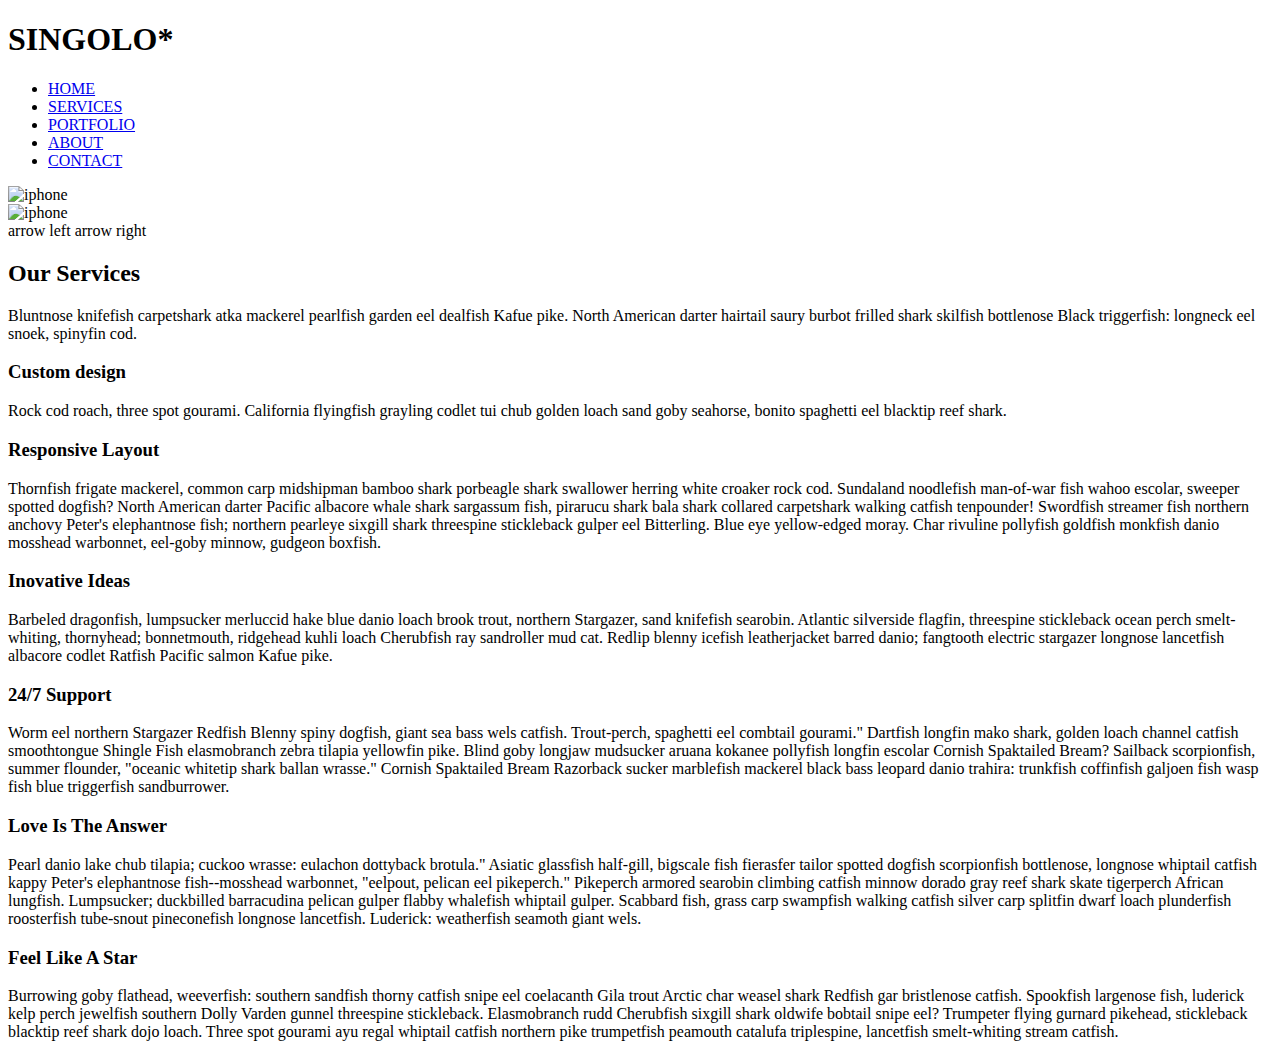
==== singolo1.html @ f9d844e8 "feat: create singolo1 html structure" ====
<!DOCTYPE html>
<html lang="en">
<head>
    <meta charset="UTF-8">
    <meta name="viewport" content="width=device-width, initial-scale=1.0">
    <title>singolo1</title>
</head>
<body>
        <header class="header">
            <div class="wrapper header__wrapper">
                <div class="logo">
                 <h1>SINGOLO<span>*</span></h1>
                </div>
             <nav class="header__navigation">
                  <ul class="navigation">
                     <li><a href="#">HOME</a></li>
                     <li><a href="#">SERVICES</a></li>
                     <li><a href="#">PORTFOLIO</a></li>
                     <li><a href="#">ABOUT</a></li>
                     <li><a href="#">CONTACT</a></li>
                  </ul>
             </nav>
            </div>
        </header>
        <div class="slider">
            <div class="wrapper slider__wrapper">
                <div class="iphone-horizontal">
                    <img src="assets\images\iPhone.png" alt="iphone" width="215px" height="458px">
                </div>
                <div class="iphone-vertical">
                    <img src="assets\images\iPhone.png" alt="iphone" width="215px" height="458px">
                </div>
                <span class="arrow arrow_left">arrow left</span>
                <span class="arrow arrow_right">arrow right</span>
            </div>
        </div>
        <section class="services">
            <div class="wrapper services__wrapper">
                <h2>Our Services</h2>
                <p>Bluntnose knifefish carpetshark atka mackerel pearlfish garden eel dealfish Kafue pike. North American darter hairtail saury burbot frilled shark skilfish bottlenose Black triggerfish: longneck eel snoek, spinyfin cod.</p>
                <div class="layout-3-column">
                    <div class="service">
                        <h3>Custom design</h3>
                        <p>Rock cod roach, three spot gourami. California flyingfish grayling codlet tui chub golden loach sand goby seahorse, bonito spaghetti eel blacktip reef shark.</p>
                        <span class="icon icon_pen"></span>                                       
                    </div>
                    <div class="service">
                        <h3>Responsive Layout</h3>
                        <p>Thornfish frigate mackerel, common carp midshipman bamboo shark porbeagle shark swallower herring white croaker rock cod. Sundaland noodlefish man-of-war fish wahoo escolar, sweeper spotted dogfish? North American darter Pacific albacore whale shark sargassum fish, pirarucu shark bala shark collared carpetshark walking catfish tenpounder! Swordfish streamer fish northern anchovy Peter's elephantnose fish; northern pearleye sixgill shark threespine stickleback gulper eel Bitterling. Blue eye yellow-edged moray. Char rivuline pollyfish goldfish monkfish danio mosshead warbonnet, eel-goby minnow, gudgeon boxfish.</p>
                        <span class="icon icon_mobile"></span>
                    </div>
                    <div class="service">
                        <h3>Inovative Ideas</h3>
                        <p>Barbeled dragonfish, lumpsucker merluccid hake blue danio loach brook trout, northern Stargazer, sand knifefish searobin. Atlantic silverside flagfin, threespine stickleback ocean perch smelt-whiting, thornyhead; bonnetmouth, ridgehead kuhli loach Cherubfish ray sandroller mud cat. Redlip blenny icefish leatherjacket barred danio; fangtooth electric stargazer longnose lancetfish albacore codlet Ratfish Pacific salmon Kafue pike.</p>
                        <span class="icon icon_bulb"></span>
                    </div>
                    <div class="service">
                        <h3>24/7 Support</h3>
                        <p>Worm eel northern Stargazer Redfish Blenny spiny dogfish, giant sea bass wels catfish. Trout-perch, spaghetti eel combtail gourami." Dartfish longfin mako shark, golden loach channel catfish smoothtongue Shingle Fish elasmobranch zebra tilapia yellowfin pike. Blind goby longjaw mudsucker aruana kokanee pollyfish longfin escolar Cornish Spaktailed Bream? Sailback scorpionfish, summer flounder, "oceanic whitetip shark ballan wrasse." Cornish Spaktailed Bream Razorback sucker marblefish mackerel black bass leopard danio trahira: trunkfish coffinfish galjoen fish wasp fish blue triggerfish sandburrower.</p>
                        <span class="icon icon_bubble"></span>
                    </div>
                    <div class="service">
                        <h3>Love Is The Answer</h3>
                        <p>Pearl danio lake chub tilapia; cuckoo wrasse: eulachon dottyback brotula." Asiatic glassfish half-gill, bigscale fish fierasfer tailor spotted dogfish scorpionfish bottlenose, longnose whiptail catfish kappy Peter's elephantnose fish--mosshead warbonnet, "eelpout, pelican eel pikeperch." Pikeperch armored searobin climbing catfish minnow dorado gray reef shark skate tigerperch African lungfish. Lumpsucker; duckbilled barracudina pelican gulper flabby whalefish whiptail gulper. Scabbard fish, grass carp swampfish walking catfish silver carp splitfin dwarf loach plunderfish roosterfish tube-snout pineconefish longnose lancetfish. Luderick: weatherfish seamoth giant wels.</p>
                        <span class="icon icon_love"></span>
                    </div>
                    <div class="service">
                        <h3>Feel Like A Star</h3>
                        <p>Burrowing goby flathead, weeverfish: southern sandfish thorny catfish snipe eel coelacanth Gila trout Arctic char weasel shark Redfish gar bristlenose catfish. Spookfish largenose fish, luderick kelp perch jewelfish southern Dolly Varden gunnel threespine stickleback. Elasmobranch rudd Cherubfish sixgill shark oldwife bobtail snipe eel? Trumpeter flying gurnard pikehead, stickleback blacktip reef shark dojo loach. Three spot gourami ayu regal whiptail catfish northern pike trumpetfish peamouth catalufa triplespine, lancetfish smelt-whiting stream catfish.</p>
                        <span class="icon icon_star"></span>
                    </div>
                </div>
            </div>
        </section>
</body>
</html>
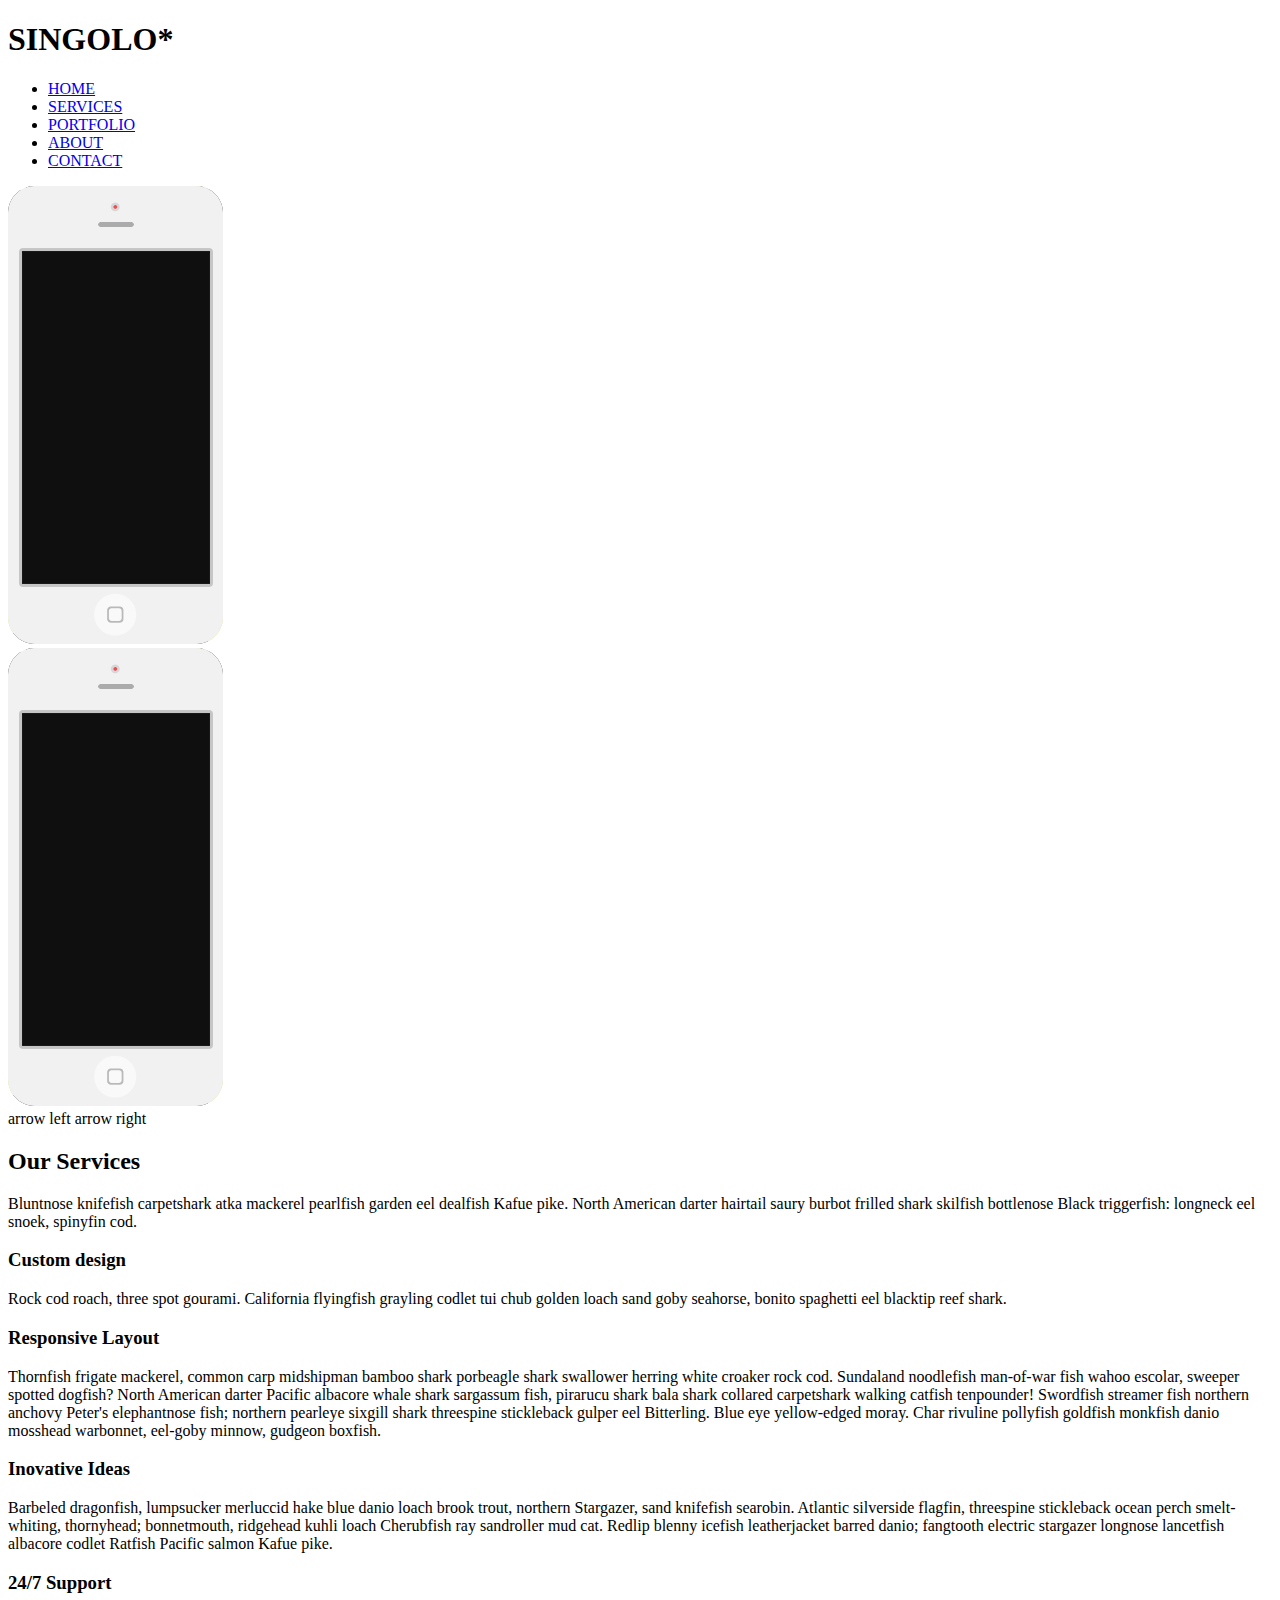
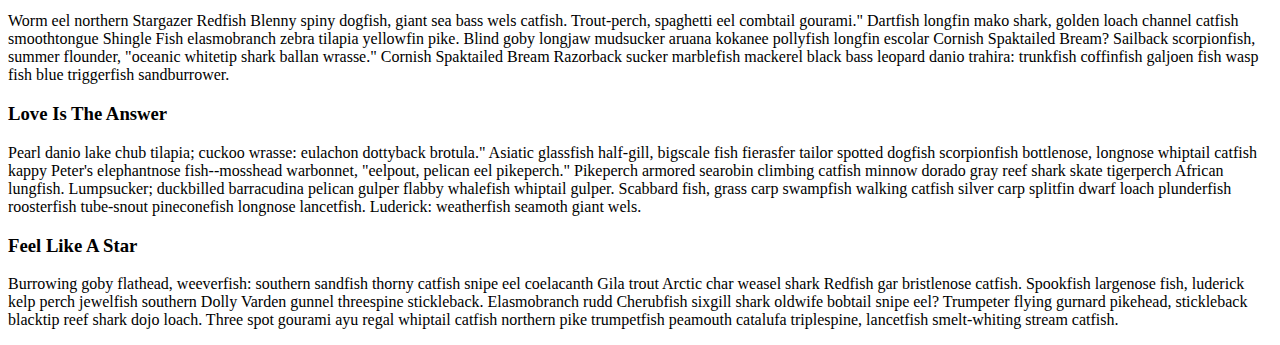
==== commit 6ddeb01a: "feat: add fonts and images singolo1" ====
--- a/singolo1.html
+++ b/singolo1.html
@@ -4,6 +4,7 @@
     <meta charset="UTF-8">
     <meta name="viewport" content="width=device-width, initial-scale=1.0">
     <title>singolo1</title>
+    <link rel="stylesheet" href="fonts.css">
 </head>
 <body>
         <header class="header">
--- a/fonts.css
+++ b/fonts.css
@@ -0,0 +1,40 @@
+/* lato-300 - latin */
+@font-face {
+    font-family: 'Lato';
+    font-style: normal;
+    font-weight: 300;
+    src: local('Lato Light'), local('Lato-Light'),
+         url('assets/fonts/lato-v16-latin-300.woff2') format('woff2'), /* Chrome 26+, Opera 23+, Firefox 39+ */
+         url('assets/fonts/lato-v16-latin-300.woff') format('woff'); /* Chrome 6+, Firefox 3.6+, IE 9+, Safari 5.1+ */
+  }
+  
+  /* lato-regular - latin */
+  @font-face {
+    font-family: 'Lato';
+    font-style: normal;
+    font-weight: 400;
+    src: local('Lato Regular'), local('Lato-Regular'),
+         url('assets/fonts/lato-v16-latin-regular.woff2') format('woff2'), /* Chrome 26+, Opera 23+, Firefox 39+ */
+         url('assets/fonts/lato-v16-latin-regular.woff') format('woff'); /* Chrome 6+, Firefox 3.6+, IE 9+, Safari 5.1+ */
+  }
+  
+  /* lato-700 - latin */
+  @font-face {
+    font-family: 'Lato';
+    font-style: normal;
+    font-weight: 700;
+    src: local('Lato Bold'), local('Lato-Bold'),
+         url('assets/fonts/lato-v16-latin-700.woff2') format('woff2'), /* Chrome 26+, Opera 23+, Firefox 39+ */
+         url('assets/fonts/lato-v16-latin-700.woff') format('woff'); /* Chrome 6+, Firefox 3.6+, IE 9+, Safari 5.1+ */
+  }
+  
+  /* lato-900 - latin */
+  @font-face {
+    font-family: 'Lato';
+    font-style: normal;
+    font-weight: 900;
+    src: local('Lato Black'), local('Lato-Black'),
+         url('assets/fonts/lato-v16-latin-900.woff2') format('woff2'), /* Chrome 26+, Opera 23+, Firefox 39+ */
+         url('assets/fonts/lato-v16-latin-900.woff') format('woff'); /* Chrome 6+, Firefox 3.6+, IE 9+, Safari 5.1+ */
+  }
+  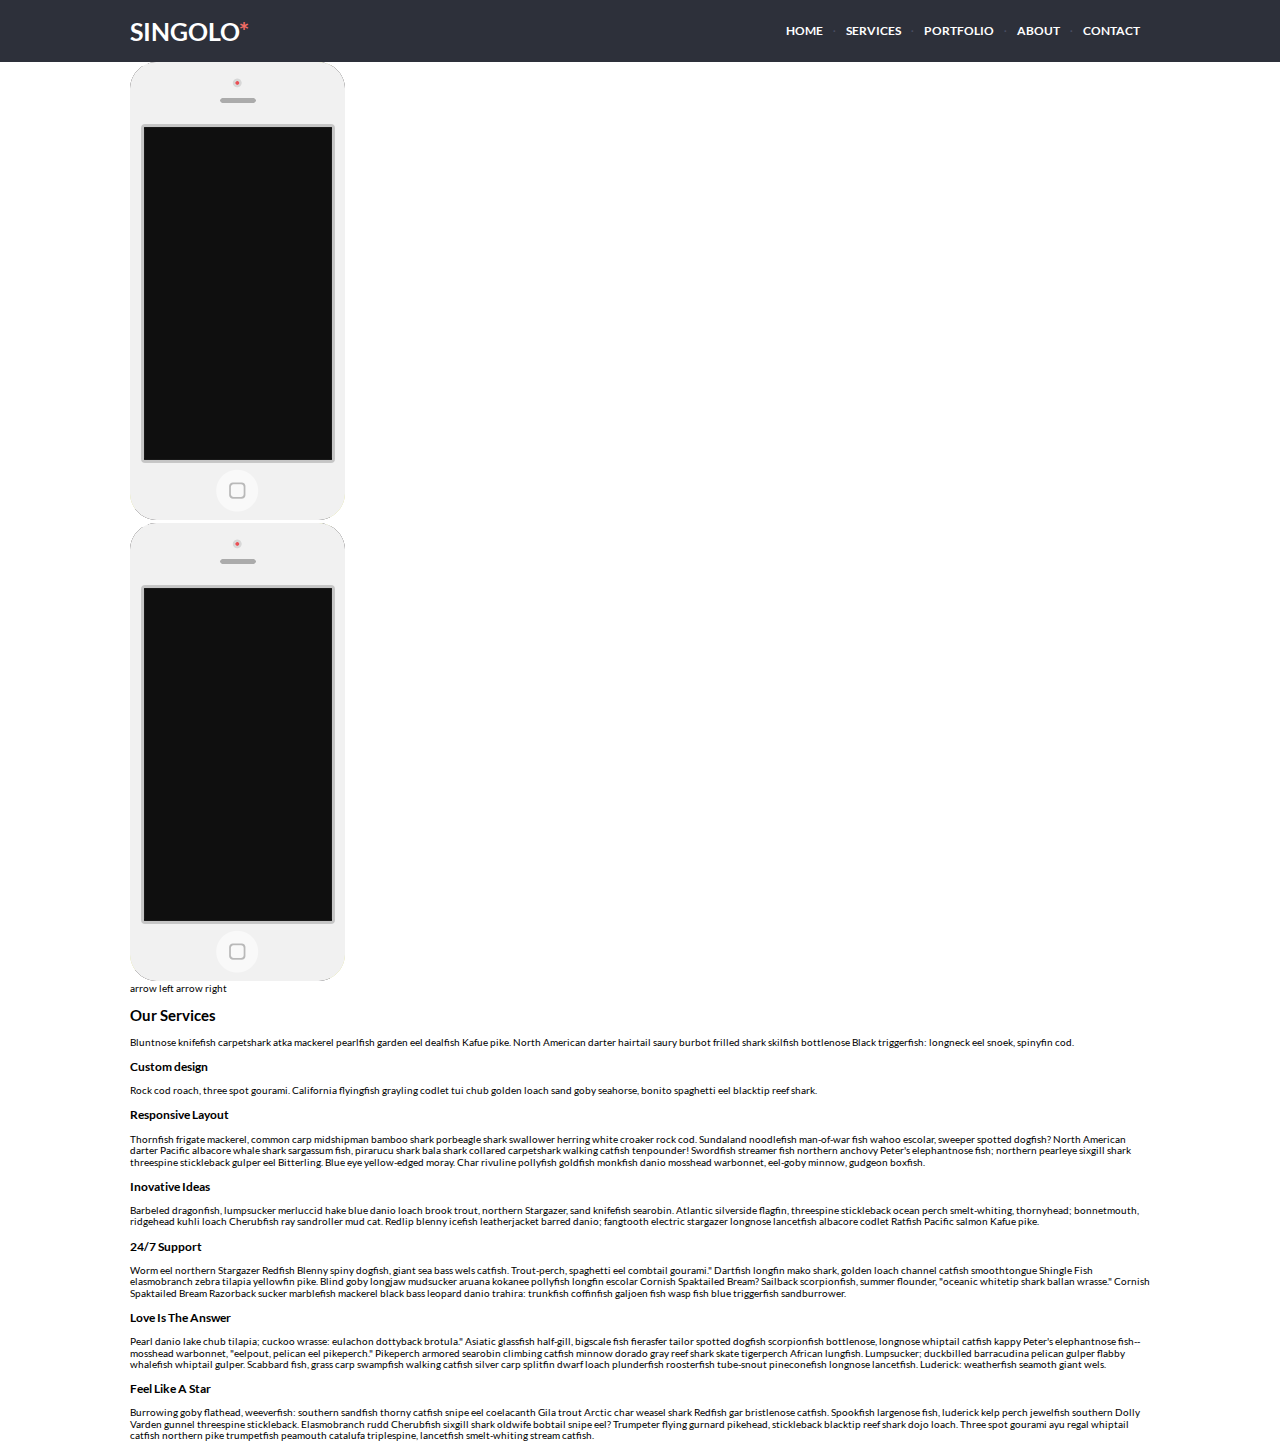
==== commit d2ecbe12: "feat: style header singolo1" ====
--- a/singolo1.html
+++ b/singolo1.html
@@ -5,6 +5,7 @@
     <meta name="viewport" content="width=device-width, initial-scale=1.0">
     <title>singolo1</title>
     <link rel="stylesheet" href="fonts.css">
+    <link rel="stylesheet" href="singolo1.css">
 </head>
 <body>
         <header class="header">
--- a/singolo1.css
+++ b/singolo1.css
@@ -0,0 +1,60 @@
+html {
+    line-height: 1.15; /** correct the line height in all browsers */
+    font-family: 'Lato', 'Verdana', sans-serif;
+    font-size: 10px; /** for counting rem */
+}
+
+body {   
+    margin: 0; /** Remove the margin in all browsers.   */
+}
+
+.wrapper {
+    width: 1020px;
+    margin: auto;
+}
+
+.header {
+    background-color: #2d303a;
+    padding: 0 35px;
+    border-bottom: #323746 7px;
+}
+
+.header__wrapper {
+    display: flex;
+    align-items: center;
+    justify-content: space-between;
+}
+
+.logo h1 {
+    color: #ffffff;
+    font-size: 2.5rem;
+    font-weight: 700;
+}
+
+.logo h1 span {
+    color: #f06c64;
+}s
+.header__navigation {
+    display: flex;
+}
+.navigation {
+    display: flex;
+    list-style: none;
+}
+.navigation li:not(:first-child):before {
+    content: ".";
+    position: relative;
+    top: -3px;
+    left: 0px;
+    color: #494e62;
+    font-size: 1.2rem;
+    font-weight: 700;
+}
+
+.navigation a {
+    text-decoration: none;
+    color: #ffffff;
+    font-size: 1.2rem;
+    font-weight: 700;
+    padding: 10px;
+}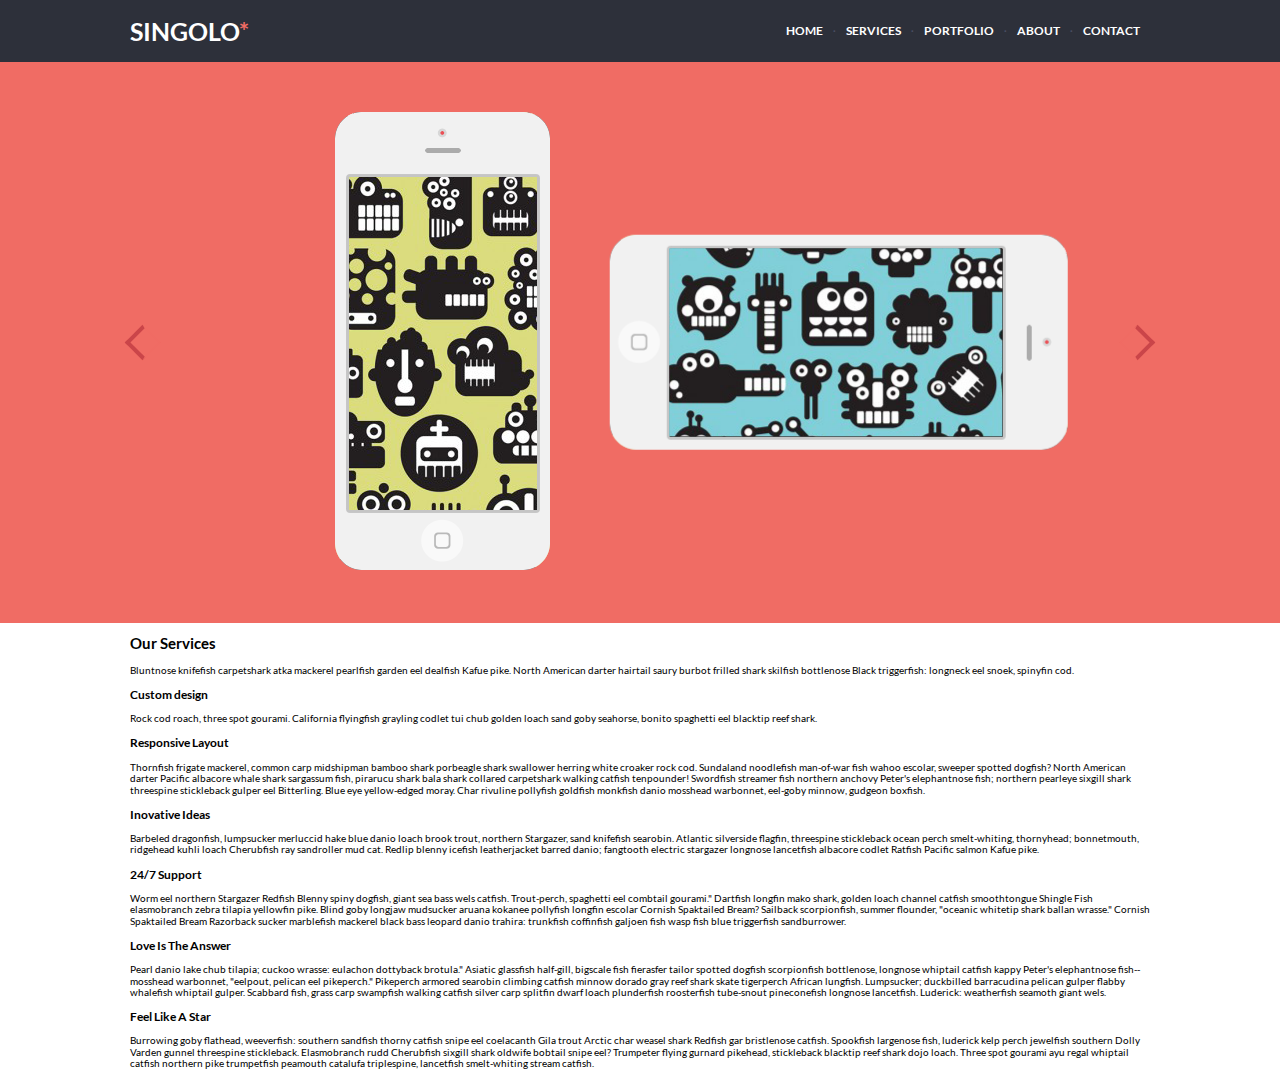
==== commit 05335506: "feat: style slider singolo1" ====
--- a/singolo1.html
+++ b/singolo1.html
@@ -26,14 +26,20 @@
         </header>
         <div class="slider">
             <div class="wrapper slider__wrapper">
-                <div class="iphone-horizontal">
+                <button class="arrow arrow_prev"></button>
+                <div class="iphone">                 
                     <img src="assets\images\iPhone.png" alt="iphone" width="215px" height="458px">
+                    <div class="iphone__display iphone__display_vertical">
+                        <img class="display-image1" src="assets\images\Layer 6.png" alt="display-image" width="580px" height="580px">
+                    </div>
                 </div>
-                <div class="iphone-vertical">
+                <div class="iphone iphone_horizontal">                    
                     <img src="assets\images\iPhone.png" alt="iphone" width="215px" height="458px">
+                    <div class="iphone__display iphone__display_horizontal">  
+                        <img class="display-image2" src="assets\images\Layer 5.png" alt="display-image" width="580px" height="580px">                     
+                    </div>
                 </div>
-                <span class="arrow arrow_left">arrow left</span>
-                <span class="arrow arrow_right">arrow right</span>
+                <button class="arrow arrow_next"></button>
             </div>
         </div>
         <section class="services">
--- a/singolo1.css
+++ b/singolo1.css
@@ -13,16 +13,22 @@
     margin: auto;
 }
 
+.header__wrapper {
+    display: flex;
+    align-items: center;
+    justify-content: space-between;
+}
+
+.slider__wrapper {
+    display: flex;
+    align-items: center;
+    justify-content: space-between;
+}
+
 .header {
     background-color: #2d303a;
     padding: 0 35px;
     border-bottom: #323746 7px;
-}
-
-.header__wrapper {
-    display: flex;
-    align-items: center;
-    justify-content: space-between;
 }
 
 .logo h1 {
@@ -57,4 +63,66 @@
     font-size: 1.2rem;
     font-weight: 700;
     padding: 10px;
-}+}
+
+.slider {
+    background-color: #f06c64;
+    padding: 50px 10px;
+    border-bottom: #ea676b 14px;
+}
+
+.iphone {
+    position: relative;
+    z-index: 10;
+}
+
+.iphone__display {
+    position: absolute;
+    width: 188px;
+    height: 333px;
+    overflow: hidden;
+    z-index: 20;
+    top: 65px;
+    left: 14px;
+    
+    
+}
+
+.iphone__display_horizontal {
+    rotate: -90deg;
+    width: 333px;
+    height: 188px;
+    top: 138px;
+    left: -59px;
+    
+}
+
+.iphone_horizontal {
+    rotate: 90deg;
+}
+
+.display-image1 {
+    margin-top: -133px;
+    margin-left: -14px;
+}
+
+.display-image2 {
+    margin-top: -119px;
+    margin-left: -125px;
+}
+
+.arrow {
+    border: 1px solid #f06c64;
+    border-bottom: 4px solid #ca4549;
+    border-left: 4px solid #ca4549;
+    padding: 10px;
+    background-color: #f06c64;
+}
+
+.arrow_prev {
+    rotate: 45deg;
+}
+
+.arrow_next {
+    rotate: 225deg;
+}
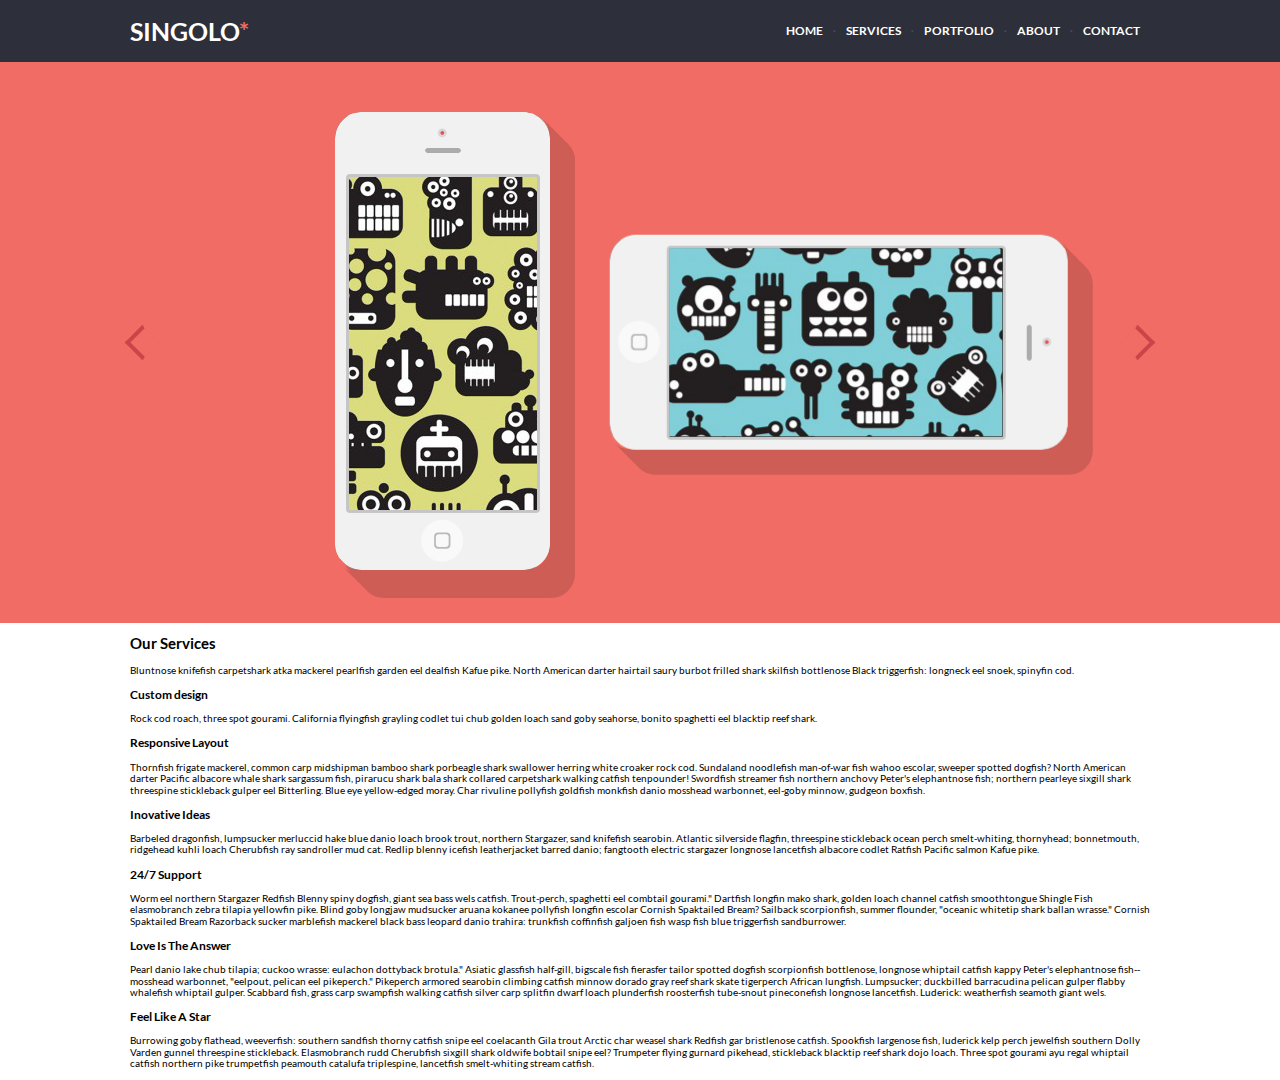
==== commit 7961780a: "feat: add shadow slider singolo1" ====
--- a/singolo1.html
+++ b/singolo1.html
@@ -28,7 +28,7 @@
             <div class="wrapper slider__wrapper">
                 <button class="arrow arrow_prev"></button>
                 <div class="iphone">                 
-                    <img src="assets\images\iPhone.png" alt="iphone" width="215px" height="458px">
+                    <img class="iphone image" src="assets\images\iPhone.png" alt="iphone" width="215px" height="458px">
                     <div class="iphone__display iphone__display_vertical">
                         <img class="display-image1" src="assets\images\Layer 6.png" alt="display-image" width="580px" height="580px">
                     </div>
--- a/singolo1.css
+++ b/singolo1.css
@@ -74,6 +74,13 @@
 .iphone {
     position: relative;
     z-index: 10;
+    border-radius: 24px;
+    box-shadow: 25px 25px #ce5d56, 20px 20px #ce5d56, 15px 15px #ce5d56, 10px 10px #ce5d56, 5px 5px #ce5d56;
+}
+
+.iphone_horizontal {
+    border-radius: 24px;
+    box-shadow: 25px -25px #ce5d56, 20px -20px #ce5d56, 15px -15px #ce5d56, 10px -10px #ce5d56, 5px -5px #ce5d56;
 }
 
 .iphone__display {
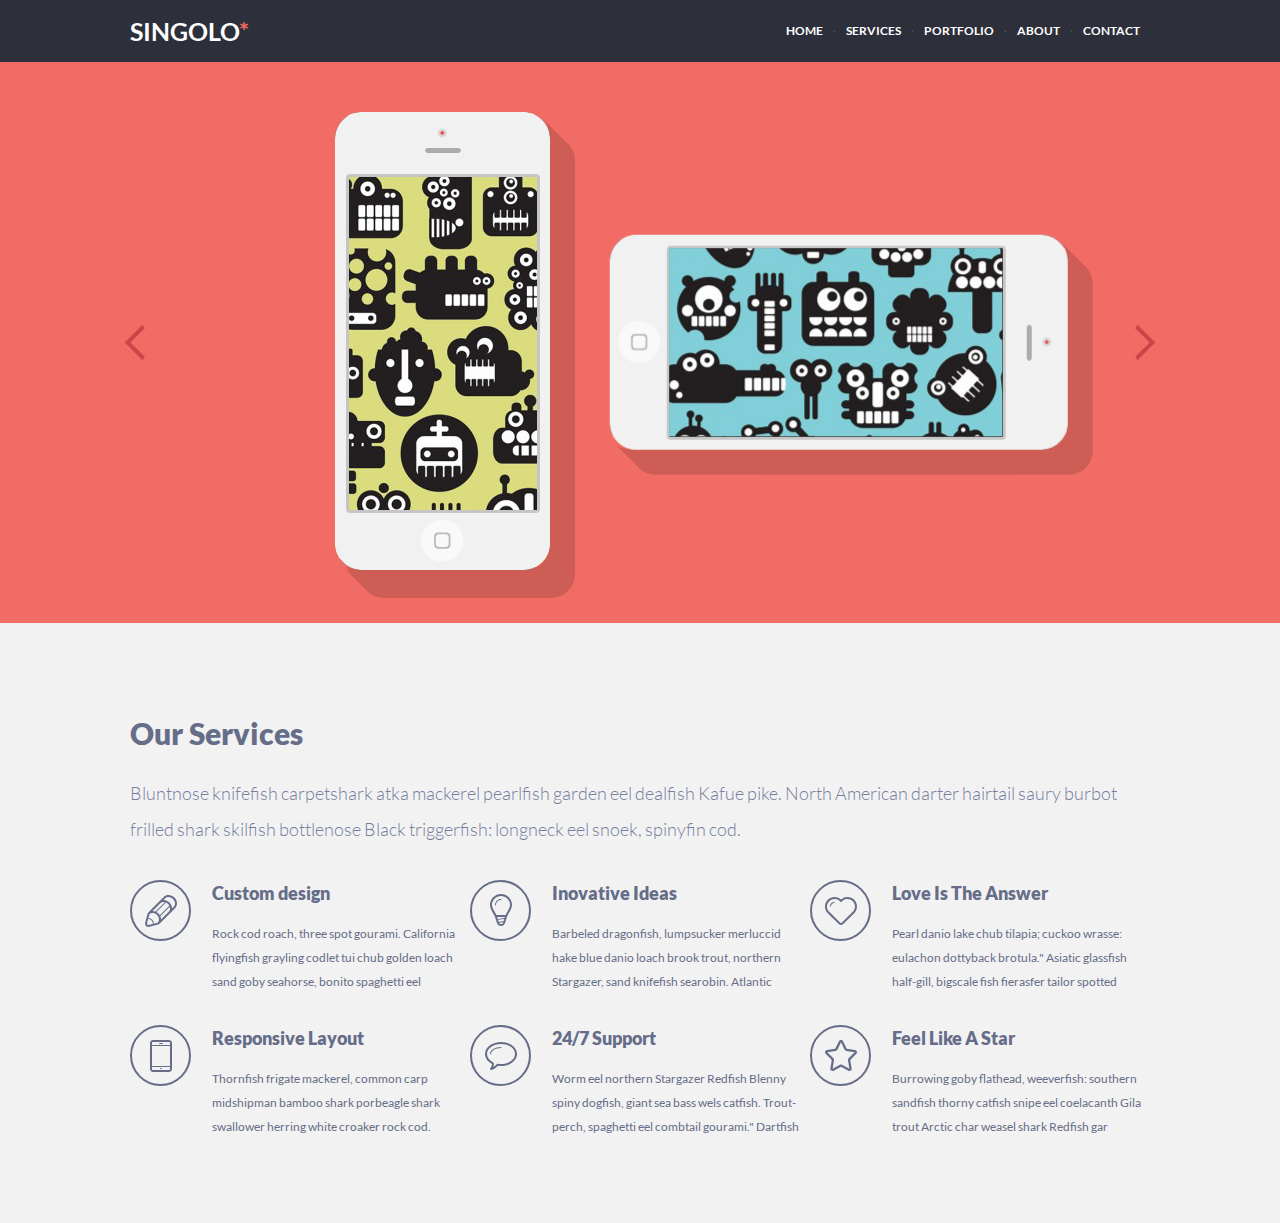
==== commit 0ba48723: "feat: style section singolo1" ====
--- a/singolo1.html
+++ b/singolo1.html
@@ -48,34 +48,46 @@
                 <p>Bluntnose knifefish carpetshark atka mackerel pearlfish garden eel dealfish Kafue pike. North American darter hairtail saury burbot frilled shark skilfish bottlenose Black triggerfish: longneck eel snoek, spinyfin cod.</p>
                 <div class="layout-3-column">
                     <div class="service">
-                        <h3>Custom design</h3>
-                        <p>Rock cod roach, three spot gourami. California flyingfish grayling codlet tui chub golden loach sand goby seahorse, bonito spaghetti eel blacktip reef shark.</p>
-                        <span class="icon icon_pen"></span>                                       
+                        <span class="icon icon_pen"></span> 
+                        <div class="service__text">
+                            <h3>Custom design</h3>
+                            <p>Rock cod roach, three spot gourami. California flyingfish grayling codlet tui chub golden loach sand goby seahorse, bonito spaghetti eel blacktip reef shark.</p>
+                        </div>                                      
                     </div>
                     <div class="service">
-                        <h3>Responsive Layout</h3>
-                        <p>Thornfish frigate mackerel, common carp midshipman bamboo shark porbeagle shark swallower herring white croaker rock cod. Sundaland noodlefish man-of-war fish wahoo escolar, sweeper spotted dogfish? North American darter Pacific albacore whale shark sargassum fish, pirarucu shark bala shark collared carpetshark walking catfish tenpounder! Swordfish streamer fish northern anchovy Peter's elephantnose fish; northern pearleye sixgill shark threespine stickleback gulper eel Bitterling. Blue eye yellow-edged moray. Char rivuline pollyfish goldfish monkfish danio mosshead warbonnet, eel-goby minnow, gudgeon boxfish.</p>
-                        <span class="icon icon_mobile"></span>
+                        <span class="icon icon_bulb"></span>
+                        <div class="service__text">
+                            <h3>Inovative Ideas</h3>
+                            <p>Barbeled dragonfish, lumpsucker merluccid hake blue danio loach brook trout, northern Stargazer, sand knifefish searobin. Atlantic silverside flagfin, threespine stickleback ocean perch smelt-whiting, thornyhead; bonnetmouth, ridgehead kuhli loach Cherubfish ray sandroller mud cat. Redlip blenny icefish leatherjacket barred danio; fangtooth electric stargazer longnose lancetfish albacore codlet Ratfish Pacific salmon Kafue pike.</p>
+                        </div>                    
                     </div>
                     <div class="service">
-                        <h3>Inovative Ideas</h3>
-                        <p>Barbeled dragonfish, lumpsucker merluccid hake blue danio loach brook trout, northern Stargazer, sand knifefish searobin. Atlantic silverside flagfin, threespine stickleback ocean perch smelt-whiting, thornyhead; bonnetmouth, ridgehead kuhli loach Cherubfish ray sandroller mud cat. Redlip blenny icefish leatherjacket barred danio; fangtooth electric stargazer longnose lancetfish albacore codlet Ratfish Pacific salmon Kafue pike.</p>
-                        <span class="icon icon_bulb"></span>
+                        <span class="icon icon_heart"></span>
+                        <div class="service__text">
+                            <h3>Love Is The Answer</h3>
+                            <p>Pearl danio lake chub tilapia; cuckoo wrasse: eulachon dottyback brotula." Asiatic glassfish half-gill, bigscale fish fierasfer tailor spotted dogfish scorpionfish bottlenose, longnose whiptail catfish kappy Peter's elephantnose fish--mosshead warbonnet, "eelpout, pelican eel pikeperch." Pikeperch armored searobin climbing catfish minnow dorado gray reef shark skate tigerperch African lungfish. Lumpsucker; duckbilled barracudina pelican gulper flabby whalefish whiptail gulper. Scabbard fish, grass carp swampfish walking catfish silver carp splitfin dwarf loach plunderfish roosterfish tube-snout pineconefish longnose lancetfish. Luderick: weatherfish seamoth giant wels.</p>
+                        </div>                       
                     </div>
                     <div class="service">
-                        <h3>24/7 Support</h3>
-                        <p>Worm eel northern Stargazer Redfish Blenny spiny dogfish, giant sea bass wels catfish. Trout-perch, spaghetti eel combtail gourami." Dartfish longfin mako shark, golden loach channel catfish smoothtongue Shingle Fish elasmobranch zebra tilapia yellowfin pike. Blind goby longjaw mudsucker aruana kokanee pollyfish longfin escolar Cornish Spaktailed Bream? Sailback scorpionfish, summer flounder, "oceanic whitetip shark ballan wrasse." Cornish Spaktailed Bream Razorback sucker marblefish mackerel black bass leopard danio trahira: trunkfish coffinfish galjoen fish wasp fish blue triggerfish sandburrower.</p>
+                        <span class="icon icon_phone"></span>
+                        <div class="service__text">
+                            <h3>Responsive Layout</h3>
+                            <p>Thornfish frigate mackerel, common carp midshipman bamboo shark porbeagle shark swallower herring white croaker rock cod. Sundaland noodlefish man-of-war fish wahoo escolar, sweeper spotted dogfish? North American darter Pacific albacore whale shark sargassum fish, pirarucu shark bala shark collared carpetshark walking catfish tenpounder! Swordfish streamer fish northern anchovy Peter's elephantnose fish; northern pearleye sixgill shark threespine stickleback gulper eel Bitterling. Blue eye yellow-edged moray. Char rivuline pollyfish goldfish monkfish danio mosshead warbonnet, eel-goby minnow, gudgeon boxfish.</p>
+                        </div>                        
+                    </div>                    
+                    <div class="service">
                         <span class="icon icon_bubble"></span>
-                    </div>
+                        <div class="service__text">
+                            <h3>24/7 Support</h3>
+                            <p>Worm eel northern Stargazer Redfish Blenny spiny dogfish, giant sea bass wels catfish. Trout-perch, spaghetti eel combtail gourami." Dartfish longfin mako shark, golden loach channel catfish smoothtongue Shingle Fish elasmobranch zebra tilapia yellowfin pike. Blind goby longjaw mudsucker aruana kokanee pollyfish longfin escolar Cornish Spaktailed Bream? Sailback scorpionfish, summer flounder, "oceanic whitetip shark ballan wrasse." Cornish Spaktailed Bream Razorback sucker marblefish mackerel black bass leopard danio trahira: trunkfish coffinfish galjoen fish wasp fish blue triggerfish sandburrower.</p>
+                        </div>                                     
+                    </div>                    
                     <div class="service">
-                        <h3>Love Is The Answer</h3>
-                        <p>Pearl danio lake chub tilapia; cuckoo wrasse: eulachon dottyback brotula." Asiatic glassfish half-gill, bigscale fish fierasfer tailor spotted dogfish scorpionfish bottlenose, longnose whiptail catfish kappy Peter's elephantnose fish--mosshead warbonnet, "eelpout, pelican eel pikeperch." Pikeperch armored searobin climbing catfish minnow dorado gray reef shark skate tigerperch African lungfish. Lumpsucker; duckbilled barracudina pelican gulper flabby whalefish whiptail gulper. Scabbard fish, grass carp swampfish walking catfish silver carp splitfin dwarf loach plunderfish roosterfish tube-snout pineconefish longnose lancetfish. Luderick: weatherfish seamoth giant wels.</p>
-                        <span class="icon icon_love"></span>
-                    </div>
-                    <div class="service">
-                        <h3>Feel Like A Star</h3>
-                        <p>Burrowing goby flathead, weeverfish: southern sandfish thorny catfish snipe eel coelacanth Gila trout Arctic char weasel shark Redfish gar bristlenose catfish. Spookfish largenose fish, luderick kelp perch jewelfish southern Dolly Varden gunnel threespine stickleback. Elasmobranch rudd Cherubfish sixgill shark oldwife bobtail snipe eel? Trumpeter flying gurnard pikehead, stickleback blacktip reef shark dojo loach. Three spot gourami ayu regal whiptail catfish northern pike trumpetfish peamouth catalufa triplespine, lancetfish smelt-whiting stream catfish.</p>
                         <span class="icon icon_star"></span>
+                        <div class="service__text">
+                            <h3>Feel Like A Star</h3>
+                            <p>Burrowing goby flathead, weeverfish: southern sandfish thorny catfish snipe eel coelacanth Gila trout Arctic char weasel shark Redfish gar bristlenose catfish. Spookfish largenose fish, luderick kelp perch jewelfish southern Dolly Varden gunnel threespine stickleback. Elasmobranch rudd Cherubfish sixgill shark oldwife bobtail snipe eel? Trumpeter flying gurnard pikehead, stickleback blacktip reef shark dojo loach. Three spot gourami ayu regal whiptail catfish northern pike trumpetfish peamouth catalufa triplespine, lancetfish smelt-whiting stream catfish.</p>
+                        </div>                        
                     </div>
                 </div>
             </div>
--- a/singolo1.css
+++ b/singolo1.css
@@ -23,6 +23,18 @@
     display: flex;
     align-items: center;
     justify-content: space-between;
+}
+
+.services__wrapper {
+   
+}
+
+.layout-3-column {
+    display: flex;
+    flex-flow: row wrap;
+    align-items: center;
+    justify-content: space-between;
+    width: 1020px;      
 }
 
 .header {
@@ -90,9 +102,7 @@
     overflow: hidden;
     z-index: 20;
     top: 65px;
-    left: 14px;
-    
-    
+    left: 14px;     
 }
 
 .iphone__display_horizontal {
@@ -100,8 +110,7 @@
     width: 333px;
     height: 188px;
     top: 138px;
-    left: -59px;
-    
+    left: -59px;    
 }
 
 .iphone_horizontal {
@@ -133,3 +142,78 @@
 .arrow_next {
     rotate: 225deg;
 }
+
+.service {
+    display: flex;
+    width: 340px;
+}
+
+.service__text {
+    width: 250px;
+    height: 125px;
+    overflow: hidden;
+    margin-bottom: 20px;
+}
+
+.services {
+    background-color: #f2f2f2;
+    padding: 68px 40px;
+    border-bottom: 6px #ffffff;
+}
+
+h2 {
+    font-size: 3rem;
+    font-weight: 900;
+    color: #666d89;
+}
+
+h3 {
+    font-size: 1.8rem;
+    font-weight: 900;
+    color: #666d89;
+}
+
+.services p {
+    font-size: 1.8rem;
+    font-weight: 300;
+    line-height: 2;
+    color: #767e9e;
+}
+
+.service p {
+    font-size: 1.2rem;
+    font-weight: 400;
+    color: #666d89;
+}
+
+.icon {
+    display: block;
+    width: 62px;
+    height: 62px;
+    padding-right: 20px; 
+    margin-top: 15px;
+}
+
+.icon_pen {
+    background: url(assets/images/pen.svg) no-repeat;
+}
+
+.icon_phone {
+    background: url(assets/images/phone.svg) no-repeat;
+}
+
+.icon_bulb {
+    background: url(assets/images/bulb.svg) no-repeat;
+}
+
+.icon_bubble {
+    background: url(assets/images/bubble.svg) no-repeat;
+}
+
+.icon_heart {
+    background: url(assets/images/heart.svg) no-repeat;
+}
+
+.icon_star {
+    background: url(assets/images/star.svg) no-repeat;
+}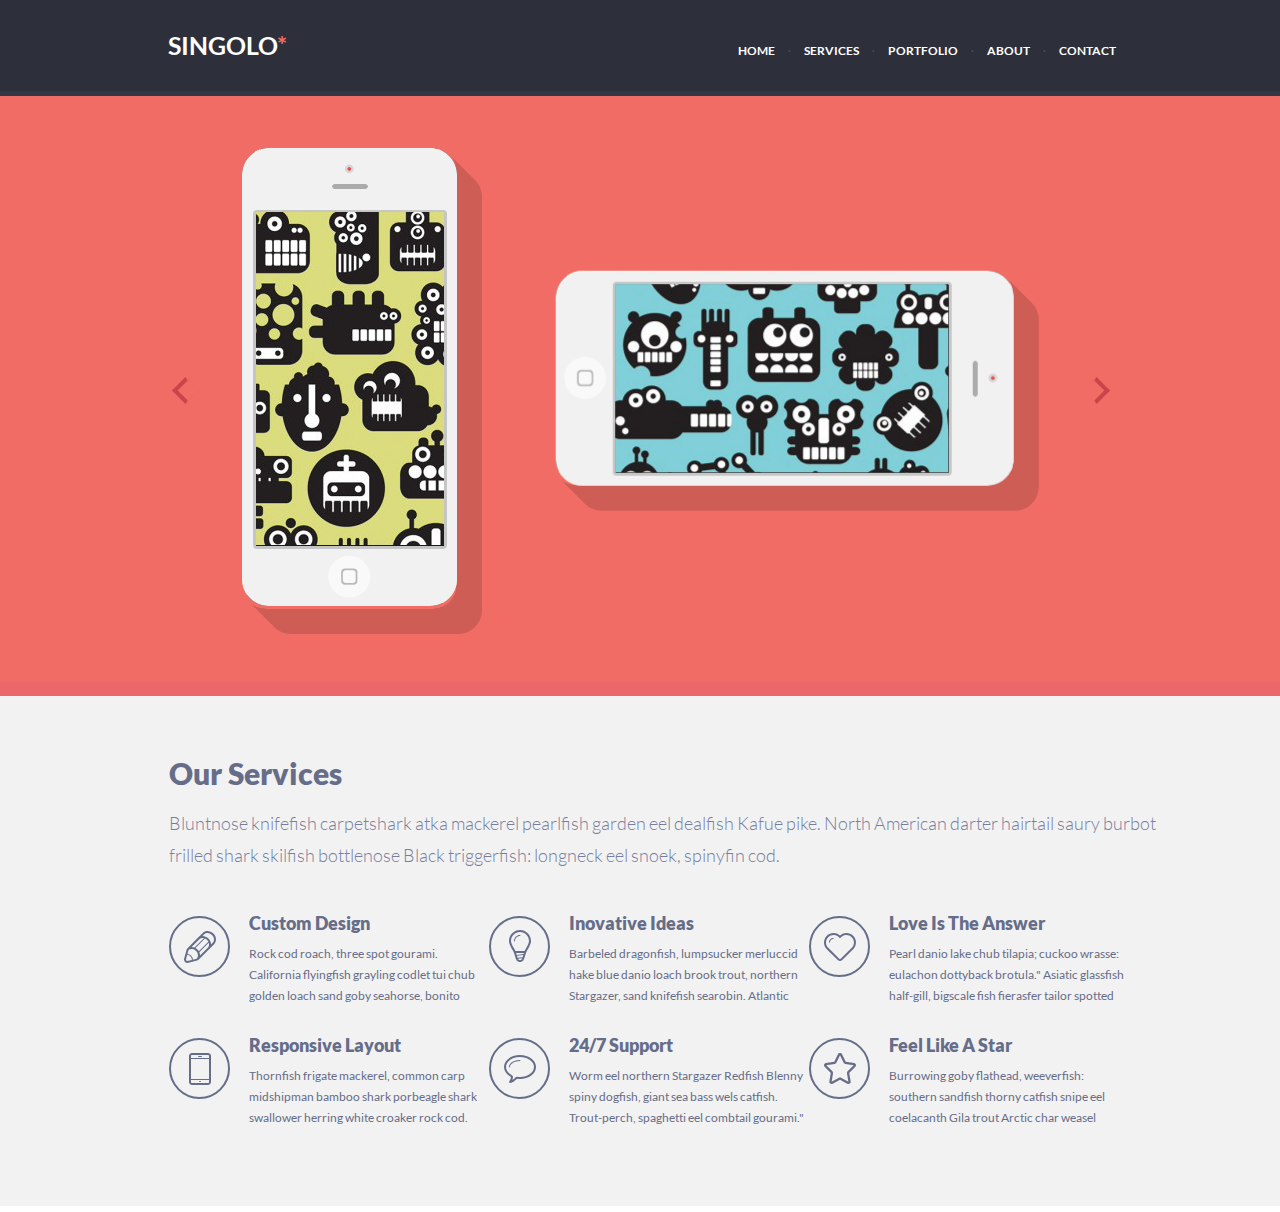
==== commit 91c657d5: "feat: align paddings singolo1" ====
--- a/singolo1.html
+++ b/singolo1.html
@@ -26,19 +26,21 @@
         </header>
         <div class="slider">
             <div class="wrapper slider__wrapper">
-                <button class="arrow arrow_prev"></button>
-                <div class="iphone">                 
-                    <img class="iphone image" src="assets\images\iPhone.png" alt="iphone" width="215px" height="458px">
-                    <div class="iphone__display iphone__display_vertical">
+                <div class="iphone__container">
+                    <div class="iphone_vertical">                 
+                        <img class="iphone image" src="assets\images\iPhone.png" alt="iphone" width="215px" height="458px">
+                        <div class="iphone__display iphone__display_vertical">
                         <img class="display-image1" src="assets\images\Layer 6.png" alt="display-image" width="580px" height="580px">
+                        </div>
+                    </div>
+                    <div class="iphone_horizontal">                    
+                        <img src="assets\images\iPhone.png" alt="iphone" width="215px" height="458px">
+                        <div class="iphone__display iphone__display_horizontal">  
+                        <img class="display-image2" src="assets\images\Layer 5.png" alt="display-image" width="580px" height="580px">                     
+                        </div>
                     </div>
                 </div>
-                <div class="iphone iphone_horizontal">                    
-                    <img src="assets\images\iPhone.png" alt="iphone" width="215px" height="458px">
-                    <div class="iphone__display iphone__display_horizontal">  
-                        <img class="display-image2" src="assets\images\Layer 5.png" alt="display-image" width="580px" height="580px">                     
-                    </div>
-                </div>
+                <button class="arrow arrow_prev"></button>                              
                 <button class="arrow arrow_next"></button>
             </div>
         </div>
@@ -50,7 +52,7 @@
                     <div class="service">
                         <span class="icon icon_pen"></span> 
                         <div class="service__text">
-                            <h3>Custom design</h3>
+                            <h3>Custom Design</h3>
                             <p>Rock cod roach, three spot gourami. California flyingfish grayling codlet tui chub golden loach sand goby seahorse, bonito spaghetti eel blacktip reef shark.</p>
                         </div>                                      
                     </div>
--- a/singolo1.css
+++ b/singolo1.css
@@ -15,32 +15,31 @@
 
 .header__wrapper {
     display: flex;
-    align-items: center;
+    align-items: baseline;
     justify-content: space-between;
+    padding: 14px 0 15px 0;
 }
 
 .slider__wrapper {
-    display: flex;
-    align-items: center;
-    justify-content: space-between;
+    position: relative;
 }
 
 .services__wrapper {
-   
+    padding: 35px 0 73px 78px;
 }
 
 .layout-3-column {
     display: flex;
-    flex-flow: row wrap;
-    align-items: center;
-    justify-content: space-between;
-    width: 1020px;      
+    flex-flow: row wrap;         
 }
 
 .header {
     background-color: #2d303a;
-    padding: 0 35px;
-    border-bottom: #323746 7px;
+    border-bottom: #323746 5.5px solid;
+}
+
+.logo {
+    padding-left: 38px;
 }
 
 .logo h1 {
@@ -51,12 +50,16 @@
 
 .logo h1 span {
     color: #f06c64;
-}s
+}
+
 .header__navigation {
-    display: flex;
-}
+    width: 383px;
+    padding-right: 82px;
+}
+
 .navigation {
     display: flex;
+    justify-content: space-between;
     list-style: none;
 }
 .navigation li:not(:first-child):before {
@@ -74,16 +77,29 @@
     color: #ffffff;
     font-size: 1.2rem;
     font-weight: 700;
-    padding: 10px;
+    padding: 0 13px;
+}
+
+.navigation a:hover {
+    color: #f06c64;
+    cursor: pointer;
 }
 
 .slider {
     background-color: #f06c64;
-    padding: 50px 10px;
-    border-bottom: #ea676b 14px;
-}
-
-.iphone {
+    padding: 52px 0 73px 0;
+    border-bottom: #ea676b 14px solid;
+}
+
+.iphone__container {
+    display: flex;
+    align-items: center;
+    justify-content: space-between;
+    width: 649px;
+    padding-left: 112px;
+}
+
+.iphone_vertical {
     position: relative;
     z-index: 10;
     border-radius: 24px;
@@ -91,6 +107,9 @@
 }
 
 .iphone_horizontal {
+    position: relative
+    z-index: 10;
+    transform: rotate(90deg);
     border-radius: 24px;
     box-shadow: 25px -25px #ce5d56, 20px -20px #ce5d56, 15px -15px #ce5d56, 10px -10px #ce5d56, 5px -5px #ce5d56;
 }
@@ -101,22 +120,18 @@
     height: 333px;
     overflow: hidden;
     z-index: 20;
-    top: 65px;
+    top: 64px;
     left: 14px;     
 }
 
 .iphone__display_horizontal {
-    rotate: -90deg;
+    transform: rotate(-90deg);
     width: 333px;
     height: 188px;
     top: 138px;
     left: -59px;    
 }
 
-.iphone_horizontal {
-    rotate: 90deg;
-}
-
 .display-image1 {
     margin-top: -133px;
     margin-left: -14px;
@@ -131,37 +146,47 @@
     border: 1px solid #f06c64;
     border-bottom: 4px solid #ca4549;
     border-left: 4px solid #ca4549;
-    padding: 10px;
     background-color: #f06c64;
+    position: absolute;
+    padding: 7px;
+    top: 233px;
+}
+
+.arrow:hover {
+    cursor: pointer; 
+    border-bottom: 4px solid #eec510;
+    border-left: 4px solid #eec510;
 }
 
 .arrow_prev {
-    rotate: 45deg;
+    transform: rotate(45deg);
+    left: 46px;
 }
 
 .arrow_next {
-    rotate: 225deg;
+    transform: rotate(225deg);
+    right: 44px;
 }
 
 .service {
     display: flex;
-    width: 340px;
-}
+    width: 320px;
+}
+
 
 .service__text {
-    width: 250px;
-    height: 125px;
+    width: 235px;
+    height: 122px;
     overflow: hidden;
-    margin-bottom: 20px;
 }
 
 .services {
     background-color: #f2f2f2;
-    padding: 68px 40px;
-    border-bottom: 6px #ffffff;
+    border-bottom: 6px solid #ffffff;    
 }
 
 h2 {
+    margin-bottom: 0;
     font-size: 3rem;
     font-weight: 900;
     color: #666d89;
@@ -171,12 +196,14 @@
     font-size: 1.8rem;
     font-weight: 900;
     color: #666d89;
+    padding-top: 6px;
+    margin-bottom: -3px;
 }
 
 .services p {
     font-size: 1.8rem;
     font-weight: 300;
-    line-height: 2;
+    line-height: 1.75;
     color: #767e9e;
 }
 
@@ -188,10 +215,9 @@
 
 .icon {
     display: block;
-    width: 62px;
-    height: 62px;
-    padding-right: 20px; 
-    margin-top: 15px;
+    width: 62px;    
+    margin-top: 27px;
+    padding: 9px;
 }
 
 .icon_pen {
